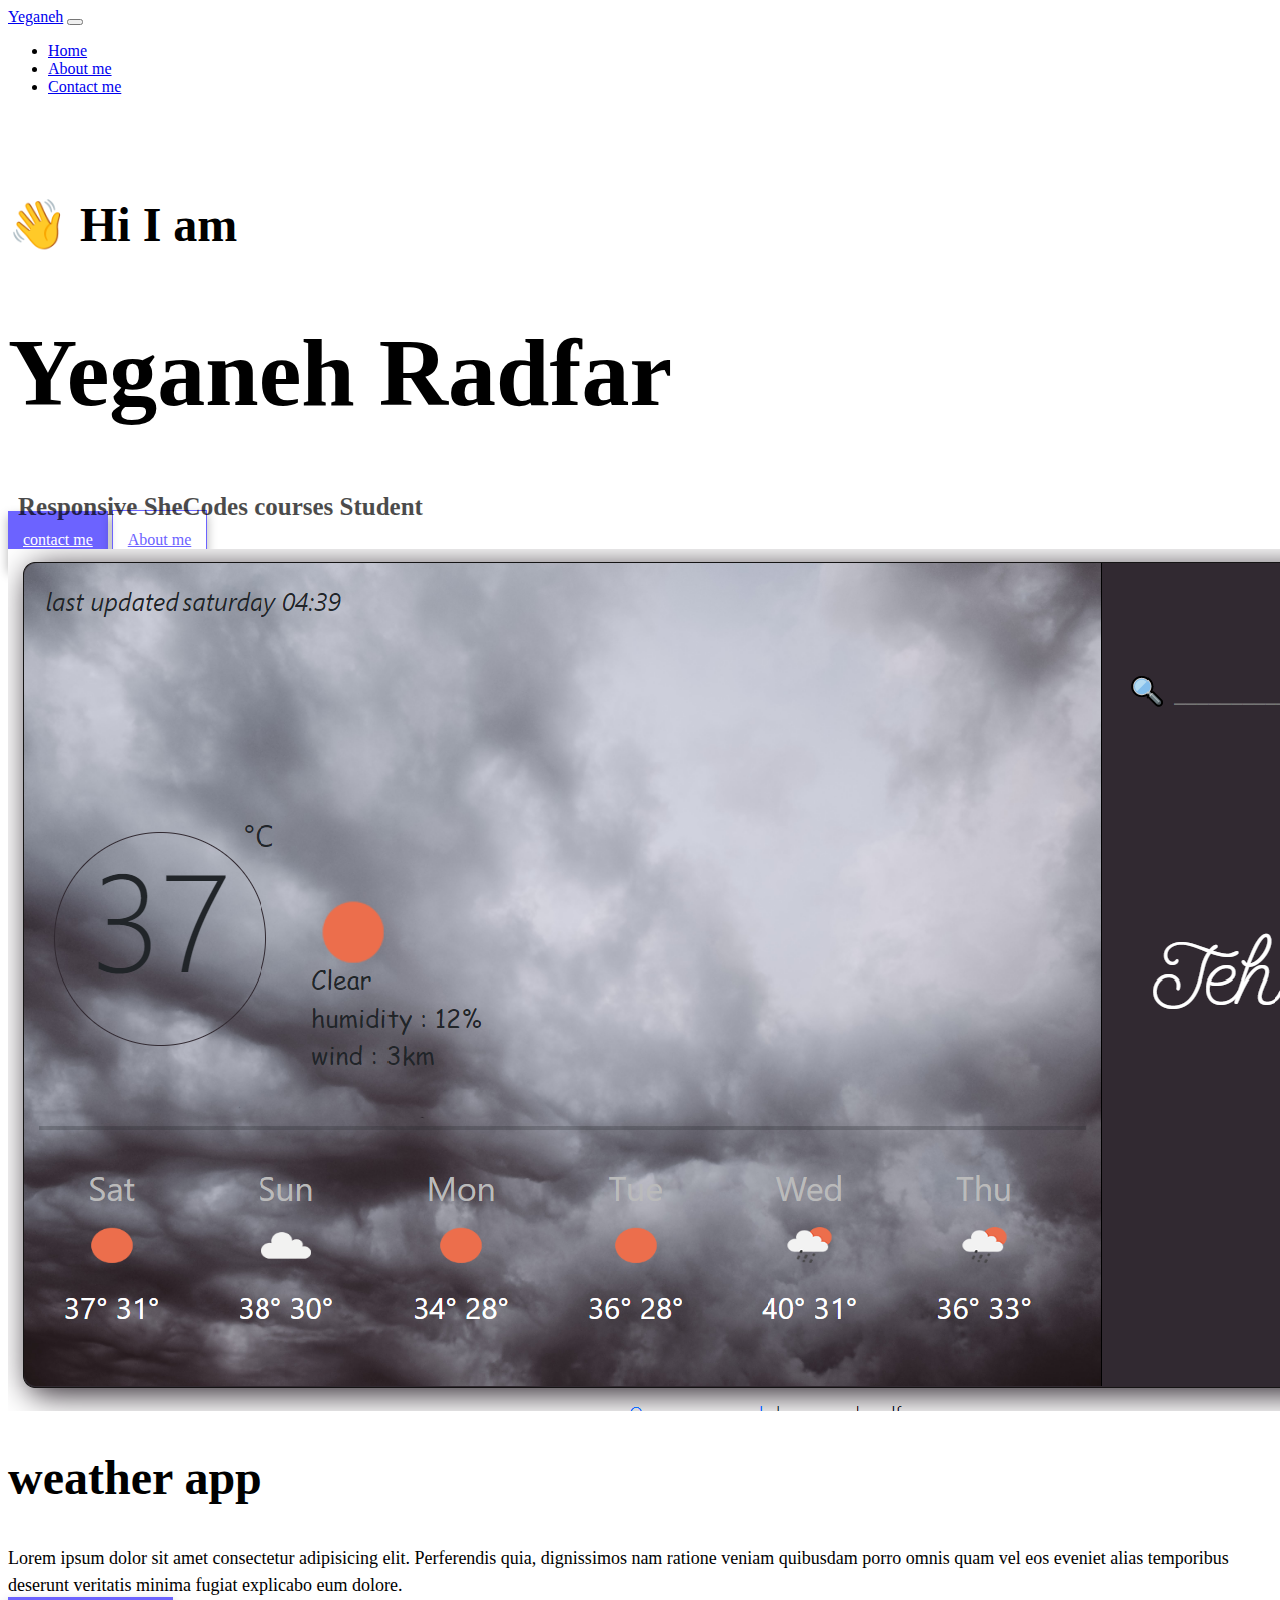
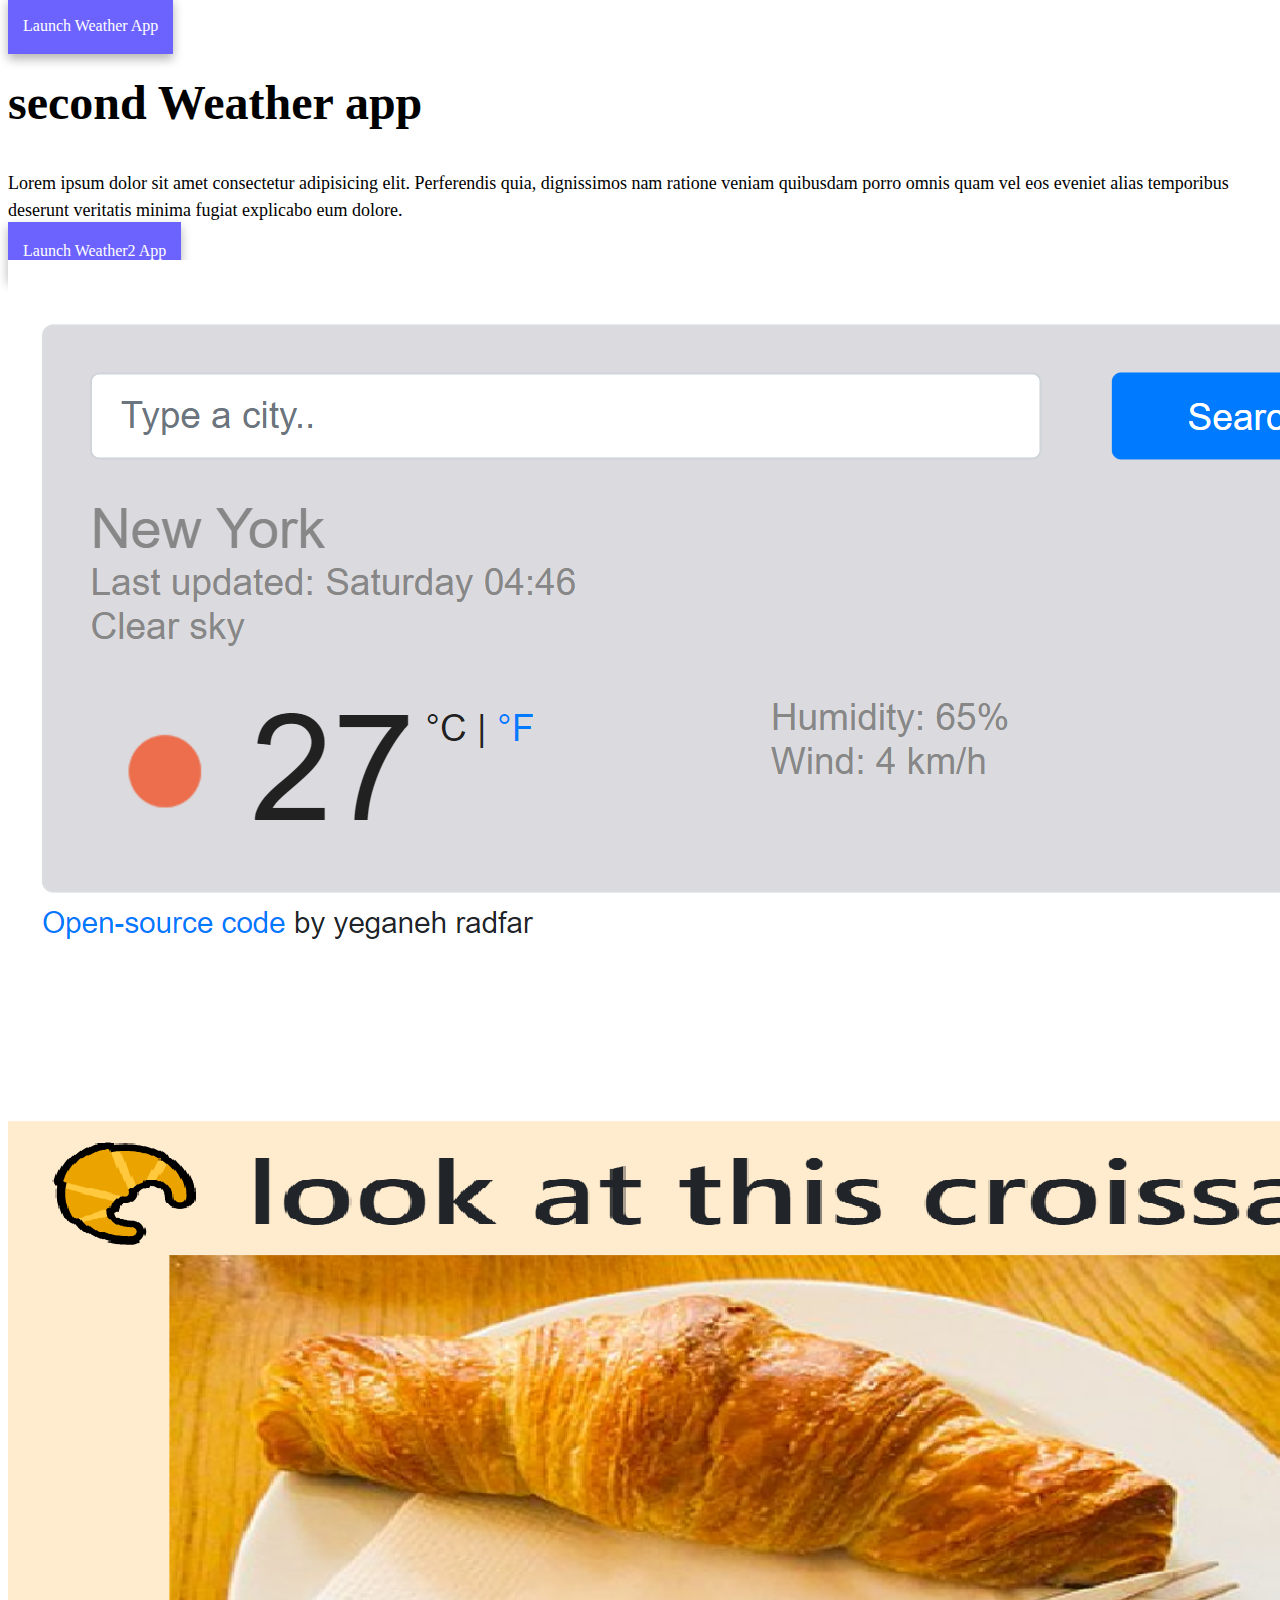
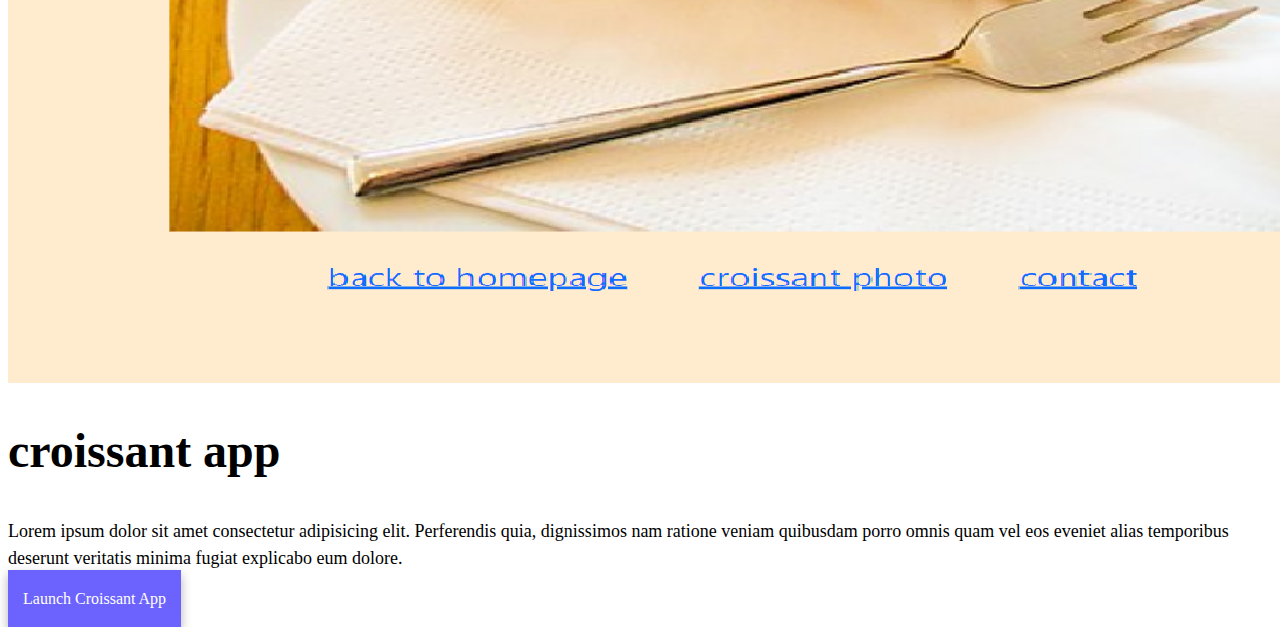
==== index.html @ 796efa9b "made initial files" ====
<html lang="en">
<head>
    <meta charset="UTF-8">
    <meta http-equiv="X-UA-Compatible" content="IE=edge">
    <meta name="viewport" content="width=device-width, initial-scale=1.0">
    <meta name="description" content="introducing my self,my projects in this webpage ">
     <!-- CSS only -->
<link href="https://cdn.jsdelivr.net/npm/bootstrap@5.2.0-beta1/dist/css/bootstrap.min.css" rel="stylesheet" integrity="sha384-0evHe/X+R7YkIZDRvuzKMRqM+OrBnVFBL6DOitfPri4tjfHxaWutUpFmBp4vmVor" crossorigin="anonymous">
<!-- JavaScript Bundle with Popper -->
<script src="https://cdn.jsdelivr.net/npm/bootstrap@5.2.0-beta1/dist/js/bootstrap.bundle.min.js" integrity="sha384-pprn3073KE6tl6bjs2QrFaJGz5/SUsLqktiwsUTF55Jfv3qYSDhgCecCxMW52nD2" crossorigin="anonymous"></script>
<link rel="stylesheet" href="src/style.css">
    <title>Front-end developer intern - Yeganeh radfar</title>
</head>
<body>
    <nav class="navbar navbar-expand-lg bg-light fixed-top">
        <div class="container-fluid">
          <a class="navbar-brand" href="index.html">Yeganeh</a>
          <button class="navbar-toggler" type="button" data-bs-toggle="collapse" data-bs-target="#navbarNav" aria-controls="navbarNav" aria-expanded="false" aria-label="Toggle navigation">
            <span class="navbar-toggler-icon"></span>
          </button>
          <div class="collapse navbar-collapse" id="navbarNav">
            <ul class="navbar-nav">
              <li class="nav-item">
                <a class="nav-link active" aria-current="page" href="index.html">Home</a>
              </li>
              <li class="nav-item">
                <a class="nav-link" href="about-me.html">About me</a>
              </li>
              <li class="nav-item">
                <a class="nav-link" href="about-me.html#contact">Contact me</a>
              </li>
             
            </ul>
          </div>
        </div>
      </nav>
       <h2 class="text-center margin">👋 Hi I am </h2>
      <h1  class="text-center">Yeganeh Radfar</h1>
      <h3  class="text-center mt-5">Responsive SheCodes courses Student</h3>
      <div class="links d-flex justify-content-center mt-5 mb-5">
        <a href="about-me.html#contact" class="m-2  text-decoration-none text-capitalize rounded  contact-link">contact me</a>
        <a href="about-me.html" class=" m-2 text-decoration-none text-capitalize rounded about-link"> About me</a>
      </div>
      <div class="container mt-5">
        <div class="row">
          <div class="col-md-6">
            <img src="images/weather.png" alt="weather" class="img-fluid rounded">
          </div>
          <div class="col-md-6">
           <h2 class="mb-3">weather app</h2> 
            <p >
              Lorem ipsum dolor sit amet consectetur adipisicing elit. Perferendis quia, dignissimos nam ratione veniam quibusdam porro omnis quam vel eos eveniet alias temporibus deserunt veritatis minima fugiat explicabo eum dolore.</p>
              <div class="mt-5">
              <a href="#" class="primary-link rounded">Launch weather App</a>
            </div>
          </div>
          <div class="col-md-6">
            <h2 class="mb-3 mt-3"> second Weather app</h2>
            <p>
              Lorem ipsum dolor sit amet consectetur adipisicing elit. Perferendis quia, dignissimos nam ratione veniam quibusdam porro omnis quam vel eos eveniet alias temporibus deserunt veritatis minima fugiat explicabo eum dolore.</p>
              <div class="mb-5 mt-5">
              <a href="#" class="primary-link border  rounded shadow  ">Launch weather2 App</a>
            </div>
            </div>
          <div class="col-md-6">
            <img src="images/weather2.png" alt="weather" class="img-fluid rounded">
          </div>
          <div class="col-md-6">
            <img src="images/croissant.png" alt="weather" class="img-fluid rounded">
          </div>
          <div class="col-md-6">
            <h2 class="mb-3">croissant app</h2>
            <p>
              Lorem ipsum dolor sit amet consectetur adipisicing elit. Perferendis
              quia, dignissimos nam ratione veniam quibusdam porro omnis quam vel
              eos eveniet alias temporibus deserunt veritatis minima fugiat
              explicabo eum dolore.
            </p>
            <div class="mt-5">
              <a href="#" class="primary-link">Launch croissant App</a>
        </div>
      </div>
      </div>
      </div>
</body>
</html>
---- src/style.css ----
:root {
    --primary-color: #6c63ff;
    --secondary-color: #f5f2fe;
    --box-shadow: 0 5px 10px rgba(0, 0, 0, 0.3);
  }
  /* body {
    margin: 60px auto;
    max-width: 800px;
  } */
  h2 {
    font-size: 48px;
  }
  
  /* h1,
  h2,
  h3 {
    text-align: center;
    margin: 0; */
  
  h1 {
    font-size: 96px;
  }
  h3 {
    font-size: 25px;
    opacity: 0.7;
    margin: 10px;
  }
  .contact-link {
    background: var(--primary-color);
    box-shadow: var(--box-shadow);
    color: white;
  }
  .about-link {
    color: var(--primary-color);
    border: 1px solid var(--primary-color);
    box-shadow: var(--box-shadow);
  }
  .links a {
    padding: 20px 15px;
  }
  p {
    font-size: 18px;
    line-height: 1.5;
  }
  .primary-link {
    /* border-radius: 4px; */
    padding: 20px 15px;
    text-decoration: none;
    text-transform: capitalize;
    background: var(--primary-color);
    box-shadow: var(--box-shadow);
    color: white;
    margin-top: 30px;
  }
  .margin {
    margin-top: 100px;
  }
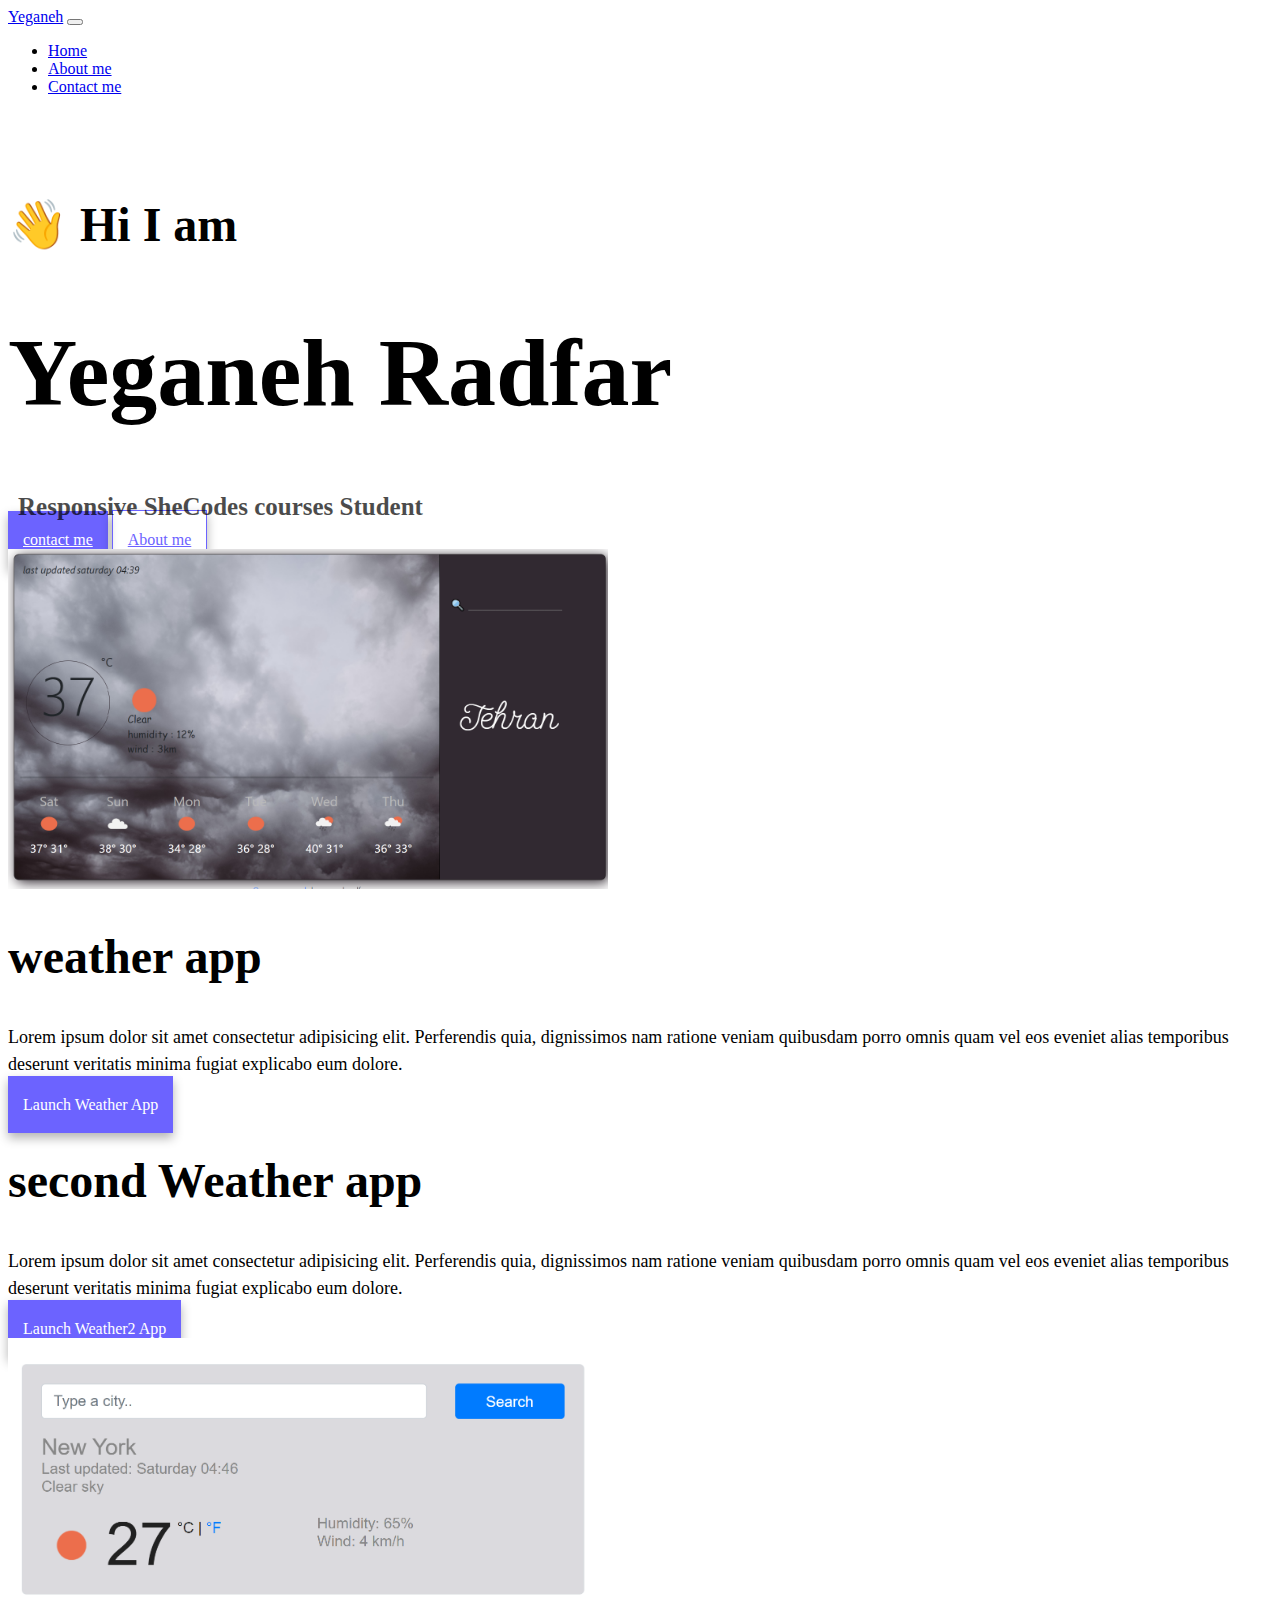
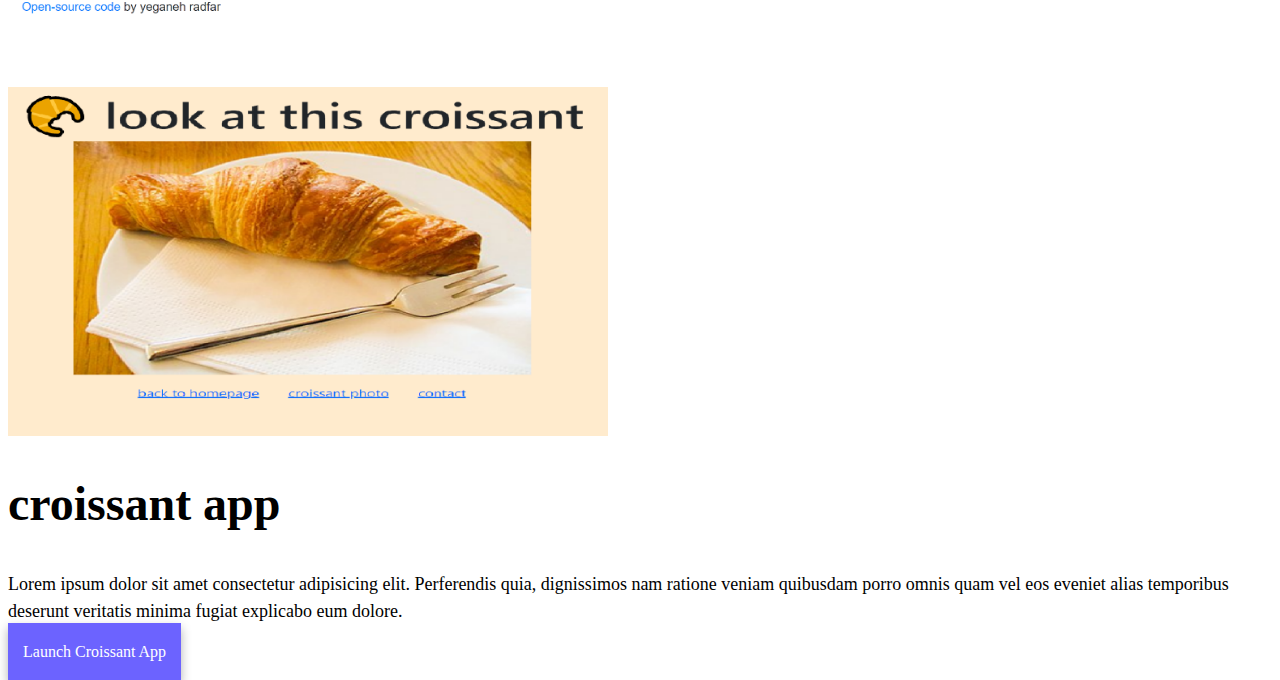
==== commit 10802b50: "SEO" ====
--- a/index.html
+++ b/index.html
@@ -38,20 +38,20 @@
       <h1  class="text-center">Yeganeh Radfar</h1>
       <h3  class="text-center mt-5">Responsive SheCodes courses Student</h3>
       <div class="links d-flex justify-content-center mt-5 mb-5">
-        <a href="about-me.html#contact" class="m-2  text-decoration-none text-capitalize rounded  contact-link">contact me</a>
-        <a href="about-me.html" class=" m-2 text-decoration-none text-capitalize rounded about-link"> About me</a>
+        <a href="about-me.html#contact" title="contact me" class="m-2  text-decoration-none text-capitalize rounded  contact-link" target="_blank">contact me</a>
+        <a href="about-me.html"  title="more info" class=" m-2 text-decoration-none text-capitalize rounded about-link" target="_blank"> About me</a>
       </div>
       <div class="container mt-5">
         <div class="row">
           <div class="col-md-6">
-            <img src="images/weather.png" alt="weather" class="img-fluid rounded">
+            <img src="images/weather.png" alt="weather" class="img-fluid rounded" width="600" >
           </div>
           <div class="col-md-6">
            <h2 class="mb-3">weather app</h2> 
             <p >
               Lorem ipsum dolor sit amet consectetur adipisicing elit. Perferendis quia, dignissimos nam ratione veniam quibusdam porro omnis quam vel eos eveniet alias temporibus deserunt veritatis minima fugiat explicabo eum dolore.</p>
               <div class="mt-5">
-              <a href="#" class="primary-link rounded">Launch weather App</a>
+              <a href="#" title="take a look" class="primary-link rounded" target="_blank">Launch weather App</a>
             </div>
           </div>
           <div class="col-md-6">
@@ -59,14 +59,14 @@
             <p>
               Lorem ipsum dolor sit amet consectetur adipisicing elit. Perferendis quia, dignissimos nam ratione veniam quibusdam porro omnis quam vel eos eveniet alias temporibus deserunt veritatis minima fugiat explicabo eum dolore.</p>
               <div class="mb-5 mt-5">
-              <a href="#" class="primary-link border  rounded shadow  ">Launch weather2 App</a>
+              <a href="#" title="take a look" class="primary-link border  rounded shadow  " target="_blank">Launch weather2 App</a>
             </div>
             </div>
           <div class="col-md-6">
-            <img src="images/weather2.png" alt="weather" class="img-fluid rounded">
+            <img src="images/weather2.png" alt="weather" class="img-fluid rounded" width="600" >
           </div>
           <div class="col-md-6">
-            <img src="images/croissant.png" alt="weather" class="img-fluid rounded">
+            <img src="images/croissant.png" alt="croissant" class="img-fluid rounded" width="600" >
           </div>
           <div class="col-md-6">
             <h2 class="mb-3">croissant app</h2>
@@ -77,7 +77,7 @@
               explicabo eum dolore.
             </p>
             <div class="mt-5">
-              <a href="#" class="primary-link">Launch croissant App</a>
+              <a href="#" title="take a look" class="primary-link" target="_blank">Launch croissant App</a>
         </div>
       </div>
       </div>
